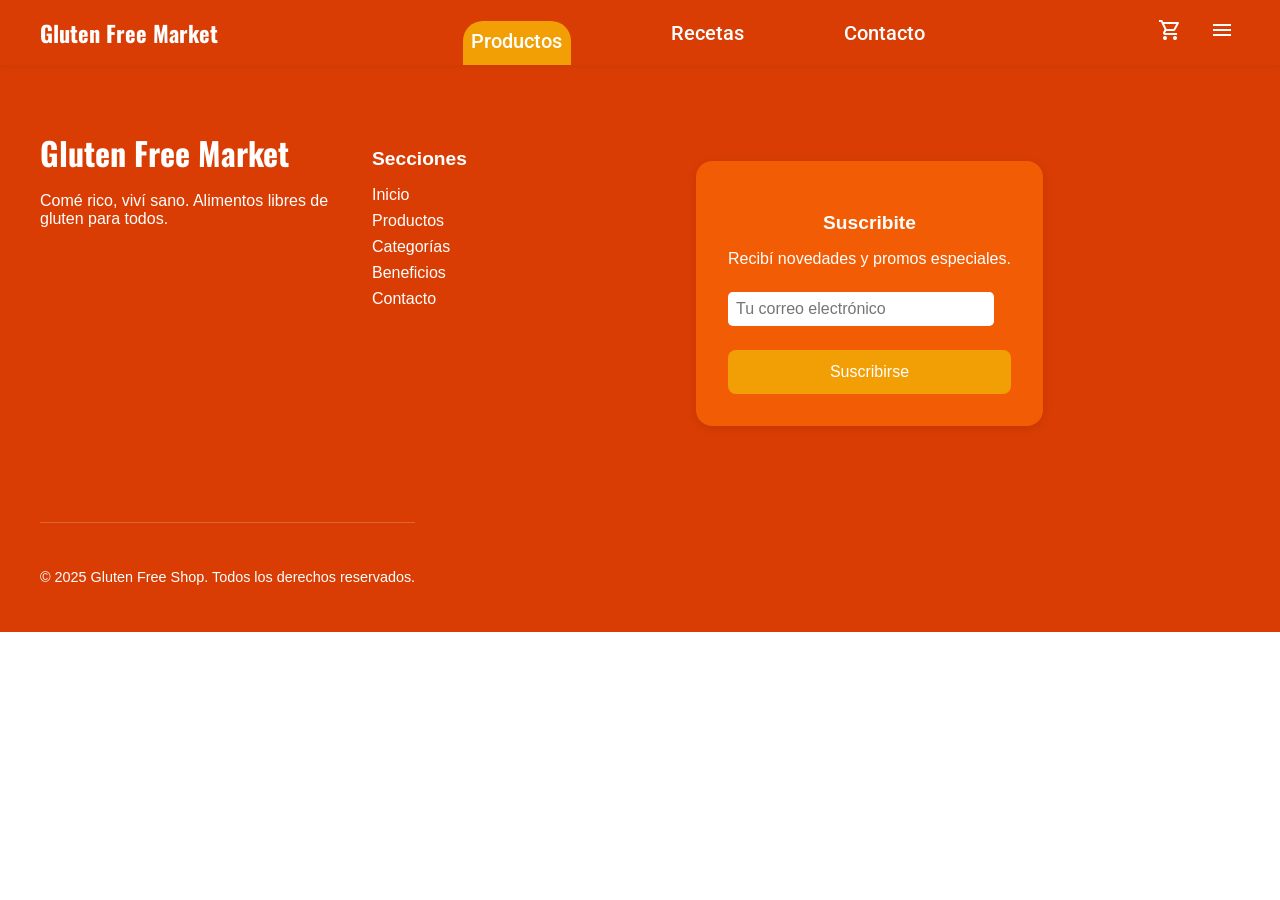
==== productos.html @ 0d8d84ce "11:24" ====
<!DOCTYPE html>
<html lang="es">
<head>
  <meta charset="UTF-8" />
  <meta name="viewport" content="width=device-width, initial-scale=1.0" />
  <title>Gluten Free Shop</title>
  <link rel="stylesheet" href="productos.css" />
</head>
<body>
    <header class="navbar">
        <div class="container">
          <div class="logo"><a href="index.html">Gluten Free Market</a></div>
          <nav class="nav-links" id="nav-links">
            <a id="pestaña" href="productos.html">Productos</a>
            <a href="#">Recetas</a>
            <a href="#">Contacto</a>
          </nav>
          <div class="icons">
            <button class="cart-btn"><img src="cart.svg"></button>
            <button class="menu-toggle" id="menu-toggle"><img src="menu.svg"></button>
          </div>
        </div>
      </header>
      <footer class="site-footer">
        <div class="footer-content">
          <div class="footer-brand">
            <div class="logo-footer"><a href="index.html">Gluten Free Market</a></div>
            <p>Comé rico, viví sano. Alimentos libres de gluten para todos.</p>
          </div>
          <div class="footer-links">
            <h3>Secciones</h3>
            <ul>
              <li><a href="index.html">Inicio</a></li>
              <li><a href="productos.html">Productos</a></li>
              <li><a href="#">Categorías</a></li>
              <li><a href="#">Beneficios</a></li>
              <li><a href="#">Contacto</a></li>
            </ul>
          </div>
          <div class="footer-newsletter">
            <h3>Suscribite</h3>
            <form id="newsletter-form" class="newsletter-form">
              <label for="email">Recibí novedades y promos especiales.</label>
              <input type="email" name="email" id="email" placeholder="Tu correo electrónico" required>
              <button type="submit">Suscribirse</button>
              <p id="success-message">¡Gracias por suscribirte! ✉️</p>
            </form>
          </div>
        <div class="footer-bottom">
          <p>&copy; 2025 Gluten Free Shop. Todos los derechos reservados.</p>
        </div>
      </footer>      
      
    <script src="https://cdn.emailjs.com/dist/email.min.js"></script>
    <script src="productos.js"></script>
      </body>
</html>
---- productos.css ----
@import url('https://fonts.googleapis.com/css2?family=Oswald:wght@200..700&family=Roboto:ital,wght@0,100..900;1,100..900&display=swap');

/* NAVBAR */
body {
    margin: 0;
    font-family: 'Roboto';
  }
  
  .navbar {
    background-color: #D93D04;
    box-shadow: 0 2px 5px rgba(0,0,0,0.05);
    position: sticky;
    top: 0;
    z-index: 1000;
  }
  
  .container {
    max-width: 1200px;
    margin: 0 auto;
    padding: 1rem 2rem;
    display: flex;
    justify-content: space-between;
    align-items: center;
  }
  
.logo {
    font-family: 'Oswald';
    font-weight: 700;
    font-size: 1.4rem;
    color: white;
}

.logo a {
    color: white;
    text-decoration: none;
    transition: color 0.3s;
}

#pestaña {
    background-color: #F29F05;
    padding: 2%;
    border-top-left-radius: 20px;
    border-top-right-radius: 20px;
    margin-bottom: -20px;
}
/* Responsive */
@media (max-width: 768px) {
    .logo {
        font-size: 1.2rem;
        padding: 3%;
    }
}

@media (max-width: 480px) {
    .logo {
        font-size: 1rem;
        padding: 4%;
    }
}
  .nav-links {
    display: flex;
    gap: 100px;
  }
  
  .nav-links a {
    text-decoration: none;
    color: white;
    font-weight: 500;
    font-size: 20px;    
  }
  
  .icons {
    display: flex;
    align-items: center;
    gap: 1rem;
  }
  
  .cart-btn,
  .menu-toggle {
    font-size: 1.2rem;
    background: none;
    border: none;
    cursor: pointer;
  }
  
  /* Responsive */
  @media (max-width: 768px) {
    .nav-links {
      display: none;
      flex-direction: column;
      background-color: #D93D04;
      position: absolute;
      top: 70px;
      right: 2rem;
      box-shadow: 0 5px 20px rgba(0,0,0,0.1);
      padding: 1rem;
      border-radius: 8px;
    }
  
    .nav-links.show {
      display: flex;
      color: #D93D04;
    }
  }
  .site-footer {
    background-color: #D93D04;
    color: white;
    padding: 4rem 2rem 2rem;
    font-family: sans-serif;
  }
  
  .footer-content {
    display: flex;
    flex-wrap: wrap;
    justify-content: space-between;
    gap: 2rem;
    max-width: 1200px;
    margin: auto;
  }
  
  .logo-footer {
    font-family: 'Oswald';
    font-weight: 700;
    font-size: 2rem;
    color: white;

    color: white;
    text-decoration: none;
    transition: color 0.3s;
}
.logo-footer a {
    color: white;
    text-decoration: none;
    transition: color 0.3s;
}
  
  .footer-brand p {
    max-width: 300px;
  }
  
  .footer-links h3,
  .footer-newsletter h3 {
    margin-bottom: 0.8rem;
    font-size: 1.2rem;
  }
  
  .footer-links ul {
    list-style: none;
    padding: 0;
  }
  
  .footer-links li {
    margin-bottom: 0.5rem;
  }
  
  .footer-links a {
    color: white;
    text-decoration: none;
    transition: color 0.3s;
  }
  
  .footer-links a:hover {
    background-color: #F29F05;
    color: white;
    border-radius: 0.3rem;
    padding: 2px 5px 2px 5px;
  }
  
  .footer-newsletter input[type="email"] {
    padding: 0.5rem;
    border: none;
    border-radius: 0.3rem;
    margin-top: 0.5rem;
    width: 100%;
    max-width: 250px;
  }
  
  .footer-newsletter button {
    margin-top: 0.5rem;
    padding: 0.5rem 1rem;
    background-color: #F29F05;
    border: none;
    color: white;
    border-radius: 0.3rem;
    cursor: pointer;
    transition: background-color 0.3s ease;
  }
  
  .footer-newsletter button:hover {
    background-color: #fff;
    color: #D93D04;
  }
  
  .footer-bottom {
    text-align: center;
    padding-top: 2rem;
    font-size: 0.9rem;
    border-top: 1px solid rgba(255, 255, 255, 0.2);
    margin-top: 2rem;
  }

  .footer-newsletter {
    background-color: #F25C05;
    color: white;
    padding: 2rem;
    border-radius: 1rem;
    text-align: center;
    max-width: 500px;
    margin: 2rem auto;
    box-shadow: 0 2px 10px rgba(0,0,0,0.1);
  }

  .newsletter-form {
    display: flex;
    flex-direction: column;
    gap: 1rem;
    margin-top: 1rem;
  }

  .newsletter-form input {
    padding: 0.8rem;
    border-radius: 0.5rem;
    border: none;
    font-size: 1rem;
  }

  .newsletter-form button {
    background-color: #F29F05;
    color: white;
    padding: 0.8rem;
    border: none;
    border-radius: 0.5rem;
    font-size: 1rem;
    cursor: pointer;
    transition: background-color 0.3s ease;
  }

  .newsletter-form button:hover {
    background-color: #D93D04;
  }

  #success-message {
    color: white;
    margin-top: 1rem;
    display: none;
  }
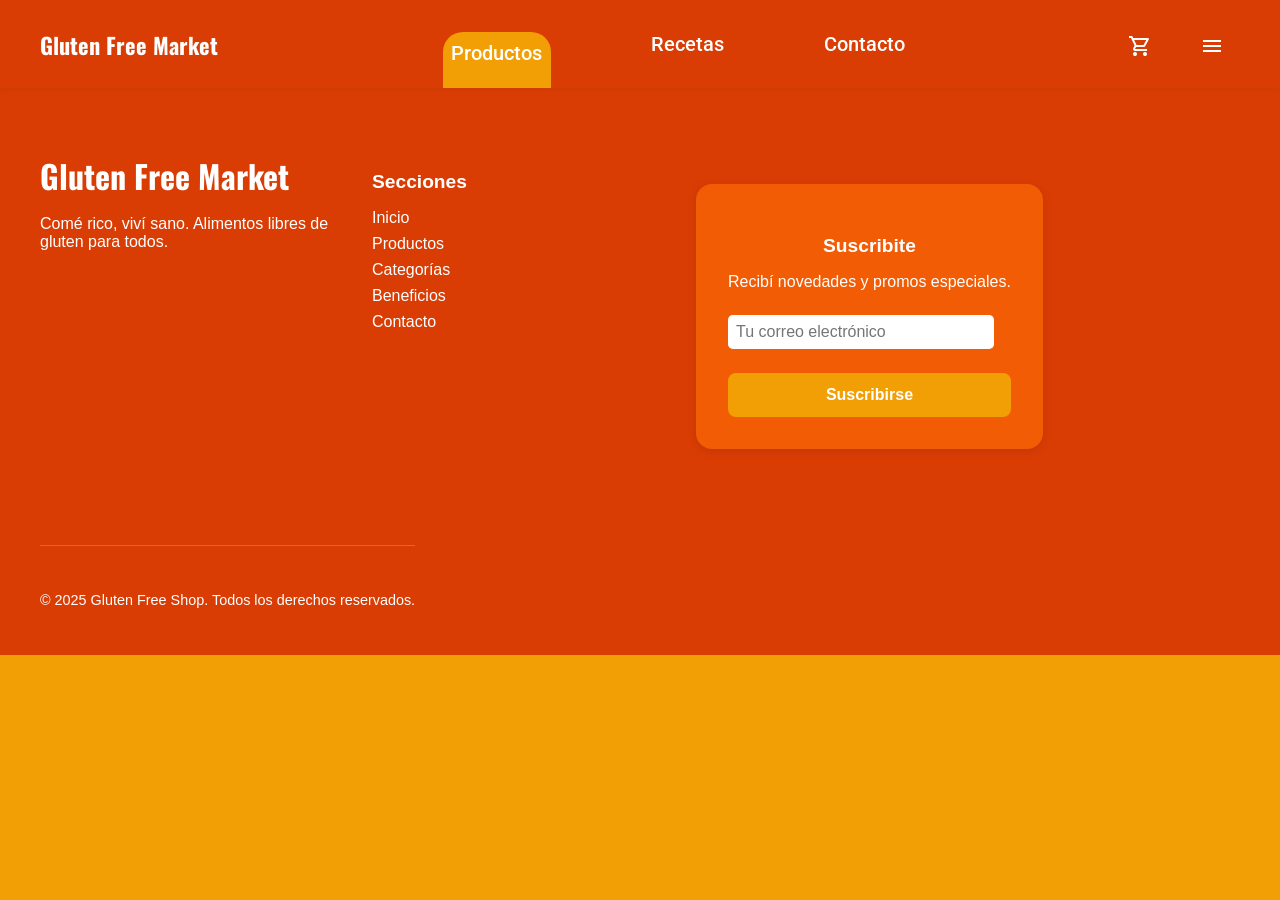
==== commit a32dfa42: "12:11" ====
--- a/productos.html
+++ b/productos.html
@@ -21,6 +21,7 @@
           </div>
         </div>
       </header>
+      <main id="contenedor-productos"></main>
       <footer class="site-footer">
         <div class="footer-content">
           <div class="footer-brand">
@@ -52,6 +53,7 @@
       </footer>      
       
     <script src="https://cdn.emailjs.com/dist/email.min.js"></script>
+    <script src="productos-data.js"></script>
     <script src="productos.js"></script>
       </body>
 </html>
--- a/productos.css
+++ b/productos.css
@@ -41,7 +41,7 @@
     padding: 2%;
     border-top-left-radius: 20px;
     border-top-right-radius: 20px;
-    margin-bottom: -20px;
+    margin-bottom: -32px;
 }
 /* Responsive */
 @media (max-width: 768px) {
@@ -243,4 +243,161 @@
     color: white;
     margin-top: 1rem;
     display: none;
-  }+  }
+
+  /* productos.css */
+
+body {
+    font-family: 'Roboto', sans-serif;
+    background-color: #F29F05;
+    margin: 0;
+    padding: 0;
+  }
+  
+  h1 {
+    text-align: center;
+    font-size: 3rem;
+    margin-top: 1rem;
+    color: white;
+  }
+  
+  .categorias {
+    display: grid;
+    grid-template-columns: repeat(auto-fit, minmax(250px, 1fr));
+    gap: 1.5rem;
+    padding: 1rem;
+    max-width: 1200px;
+    margin: 0 auto;
+  }
+  
+  .categoria-card {
+    display: flex;
+    flex-direction: column;
+    align-items: center;
+    text-decoration: none;
+    background-color: #D93D04;
+    border-radius: 12px;
+    overflow: hidden;
+    box-shadow: 0 4px 10px rgba(0,0,0,0.05);
+    transition: transform 0.2s ease;
+    height: 300px;
+    width: 100%;
+    max-width: 250px;
+    margin: 0 auto;
+  }
+  
+  .categoria-card:hover {
+    transform: translateY(-5px);
+  }
+  
+  .categoria-card img {
+    width: 80%;
+    height: 200px;
+    object-fit: cover;
+    margin-top: 1rem;
+    border-radius: 12px;
+  }
+  
+  .categoria-card h2 {
+    margin: 2rem 0;
+    color: #fff;
+    font-size: 1.8rem;
+    text-align: center;
+  }
+  
+  
+  .productos {
+    display: grid;
+    grid-template-columns: repeat(auto-fit, minmax(250px, 1fr));
+    gap: 1.5rem;
+    padding: 1rem;
+    max-width: 1200px;
+    margin: 0 auto;
+  }
+  
+.producto {
+    display: flex;
+    flex-direction: column;
+    align-items: center;
+    text-decoration: none;
+    background-color: #D93D04;
+    border-radius: 12px;
+    overflow: hidden;
+    box-shadow: 0 4px 10px rgba(0,0,0,0.05);
+    transition: transform 0.2s ease;
+    height: 350px;
+    width: 100%;
+    max-width: 250px;
+    margin: 0 auto;
+}
+  
+  .producto:hover {
+    transform: translateY(-5px);
+  }
+  
+  .producto img {
+    width: 60%;
+    height: 200px;
+    object-fit: cover;
+    margin-top: 0.5rem;
+    border-radius: 12px;
+    border: #fff 2px solid;
+  }
+  
+  .producto h2 {
+    font-size: 1.2rem;
+    color: #fff;
+    margin: 0.5rem 0;
+  }
+  
+  .producto p {
+    color: #fff;
+    margin: 0.2rem 0;
+    font-size: 0.9rem;
+  }
+  
+  .precio {
+    font-weight: bold;
+    font-size: 1rem;
+    color: #ffffff;
+  }
+  
+  button {
+    margin-top: 0.5rem;
+    background-color: #fff;
+    color: #D93D04;
+    border: none;
+    padding: 0.6rem 1rem;
+    border-radius: 8px;
+    cursor: pointer;
+    font-weight: bold;
+    transition: background-color 0.3s ease;
+  }
+  
+  button:hover {
+    background-color: #fbe9e7;
+  }
+  
+  
+  .volver {
+    display: block;
+    margin: 1.5rem auto;
+    text-align: center;
+    color: #fff;
+    font-weight: bold;
+    text-decoration: none;
+  }
+  
+  .volver:hover {
+    text-decoration: underline;
+  }
+  
+  .fade-in {
+    animation: fadeIn 0.5s ease;
+  }
+  
+  @keyframes fadeIn {
+    from { opacity: 0; transform: translateY(10px); }
+    to { opacity: 1; transform: translateY(0); }
+  }
+  
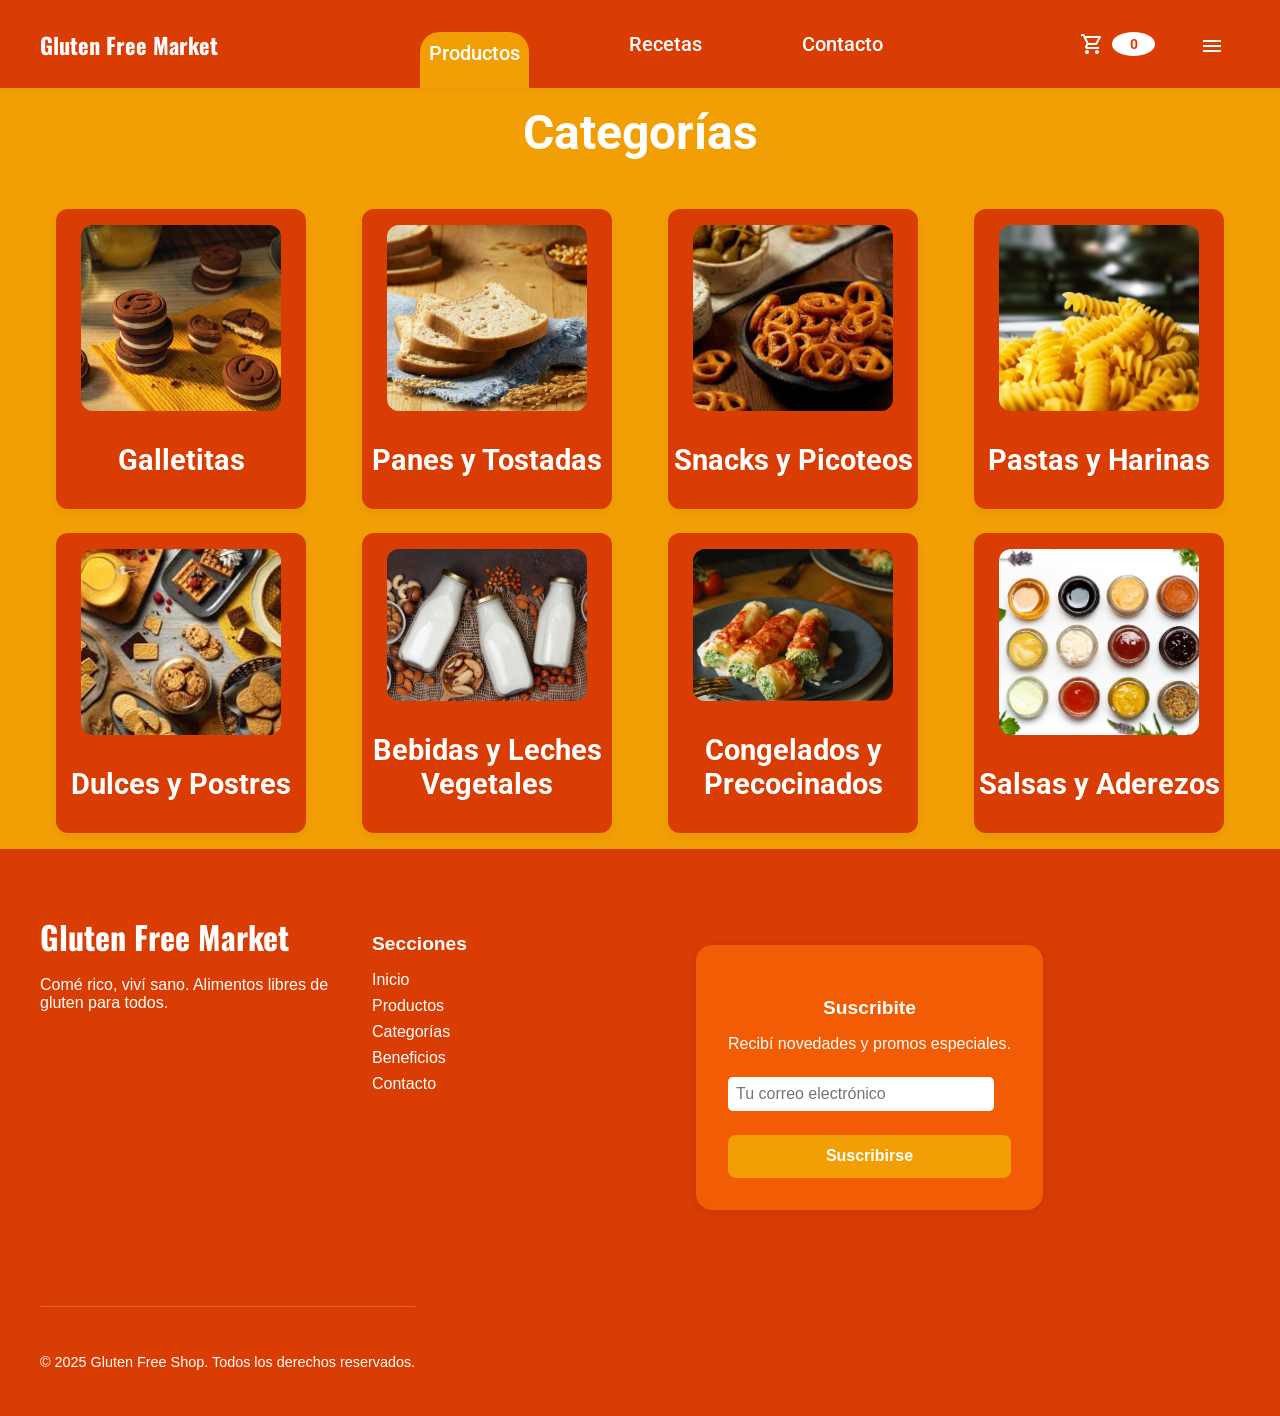
==== commit 0e1fe3e9: "12:24" ====
--- a/productos.html
+++ b/productos.html
@@ -16,7 +16,9 @@
             <a href="#">Contacto</a>
           </nav>
           <div class="icons">
-            <button class="cart-btn"><img src="cart.svg"></button>
+            <a href="carrito.html" id="carrito-icono">
+                <img src="cart.svg"> <span id="carrito-contador">0</span>
+              </a>                           
             <button class="menu-toggle" id="menu-toggle"><img src="menu.svg"></button>
           </div>
         </div>
--- a/productos.css
+++ b/productos.css
@@ -400,4 +400,32 @@
     from { opacity: 0; transform: translateY(10px); }
     to { opacity: 1; transform: translateY(0); }
   }
-  +  #carrito-icono {
+    display: flex;
+    align-items: center;
+    gap: 0.5rem;
+    background-color: #D93D04;
+    padding: 0.4rem 0.8rem;
+    border-radius: 999px;
+    color: white;
+    font-weight: bold;
+    font-size: 1rem;
+    position: relative;
+    cursor: pointer;
+    transition: background-color 0.3s ease;
+  }
+  
+  #carrito-icono:hover {
+    background-color: #F29F05;
+  }
+  
+  #carrito-contador {
+    background-color: white;
+    color: #D93D04;
+    border-radius: 50%;
+    padding: 0.2rem 0.6rem;
+    font-size: 0.9rem;
+    font-weight: bold;
+    min-width: 24px;
+    text-align: center;
+  }
